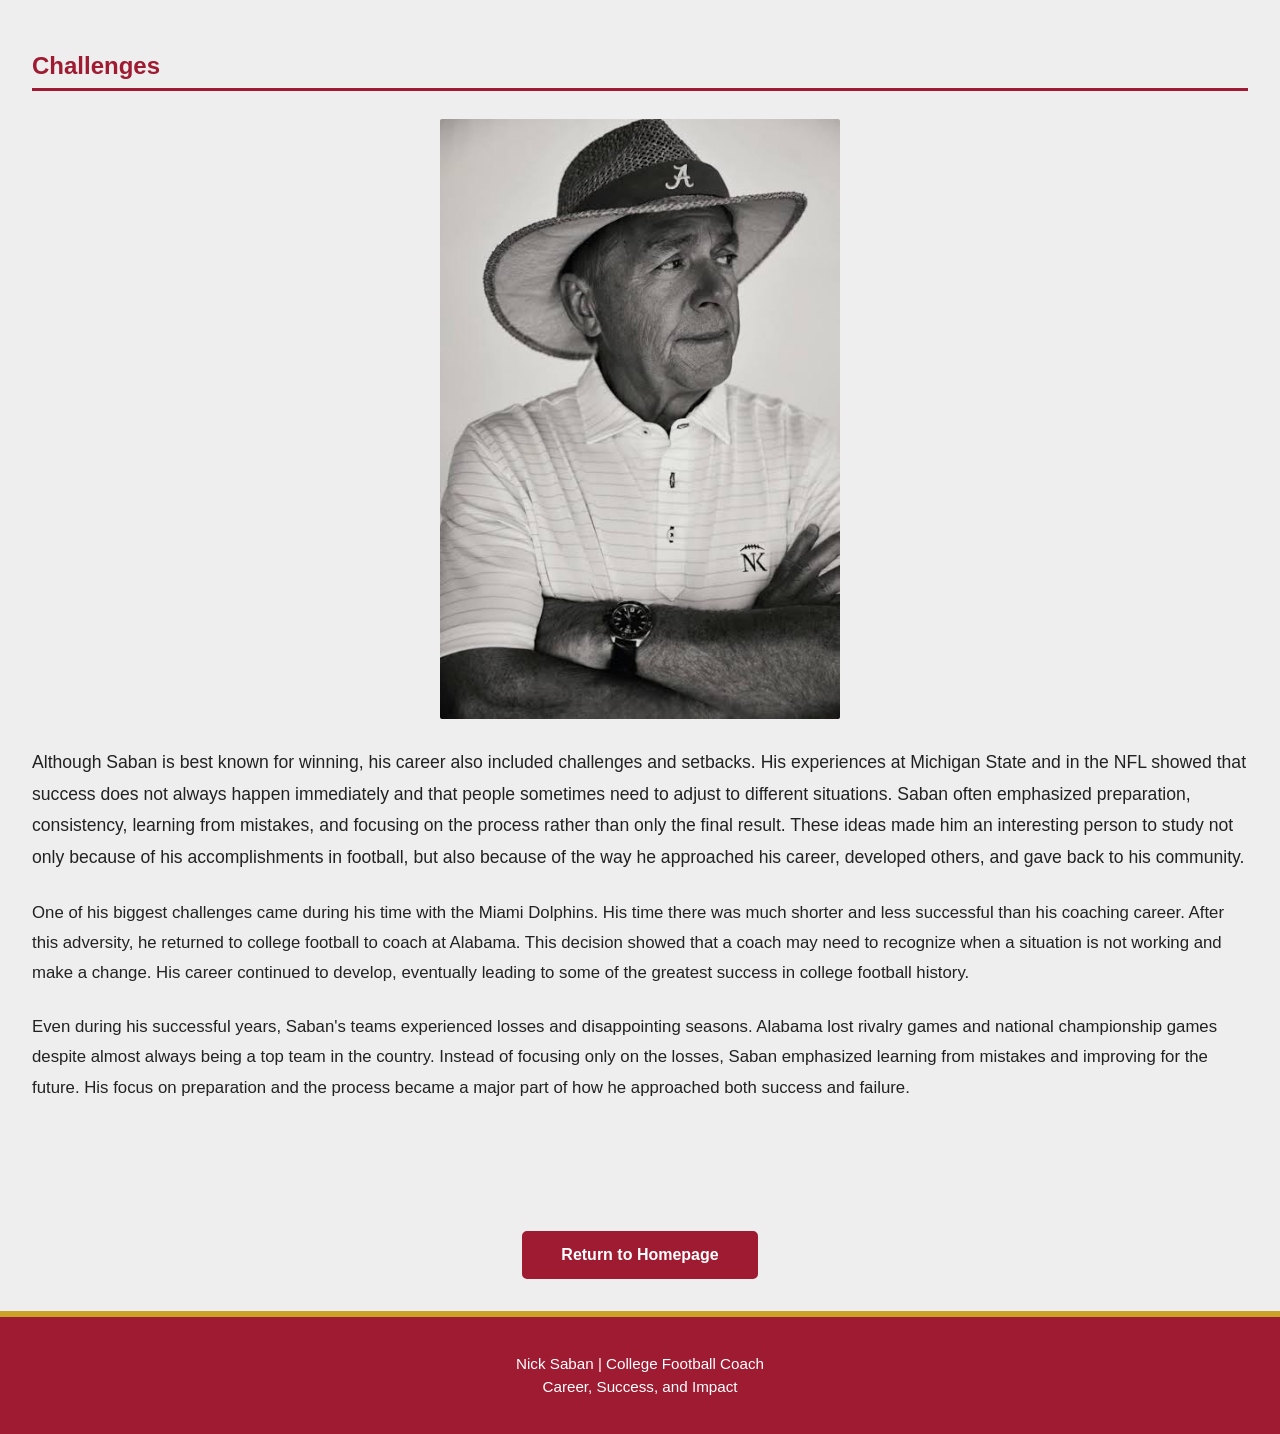
==== challenges.html @ 422cbd1a "Web 1 Final Project Updated" ====
<!DOCTYPE html>
<html lang="en">
<head>
  <meta charset="UTF-8">
  <meta name="viewport" content="width=device-width, initial-scale=1.0">
  <title>Nick Saban - Challenges</title>
  <link rel="stylesheet" href="styles.css">
</head>
<body>
  <main>
  <section id="challenges">
  <h2>Challenges</h2>
 <img src="images/images.jfif" alt="">
 <p>Although Saban is best known for winning, his career also included challenges and setbacks. His experiences at Michigan State and in the NFL showed that success does not always happen immediately and that people sometimes need to adjust to different situations. Saban often emphasized preparation, consistency, learning from mistakes, and focusing on the process rather than only the final result. These ideas made him an interesting person to study not only because of his accomplishments in football, but also because of the way he approached his career, developed others, and gave back to his community.</p>
 
 <p>One of his biggest challenges came during his time with the Miami Dolphins. His time there was much shorter and less successful than his coaching career. After this adversity, he returned to college football to coach at Alabama. This decision showed that a coach may need to recognize when a situation is not working and make a change. His career continued to develop, eventually leading to some of the greatest success in college football history.</p>

 <p>Even during his successful years, Saban's teams experienced losses and disappointing seasons. Alabama lost rivalry games and national championship games despite almost always being a top team in the country. Instead of focusing only on the losses, Saban emphasized learning from mistakes and improving for the future. His focus on preparation and the process became a major part of how he approached both success and failure.</p>
 </section>
</main>
<a href="career.html" class="home-button">Return to Homepage</a>
 <footer>
  <p>Nick Saban | College Football Coach</p>
  <p>Career, Success, and Impact</p>
</footer>

</body>


</html>
---- styles.css ----
body{
  margin: 0px;
  font-family: Arial, Helvetica, sans-serif;
  background-color: #eeeeee;
  color: #222222;
}

.wrapper{
  max-width: 64rem;
  margin: 0 auto;
  background-color: white;
}

.banner{
  background-color: #9e1b32;
  color: white;
  text-align: center;
  padding: 3.5rem 1rem;
  border-bottom: 5px solid #777777;
}

.banner h1{
  margin: 0;
  font-size: 4rem;
  letter-spacing: 3px;
  text-transform: uppercase;
}

.banner p{
  margin-top: 15px;
  font-size: 1.3rem;
  font-style: italic;
}

.facts {
  background-color: #f7f7f7;
  text-align: center;
  padding: 2rem;
  border-bottom: 1px solid #dddddd;
}

.facts h2 {
  color: #9e1b32;
  font-size: 1.8rem;
  margin-top: 0;
  margin-bottom: 1.5rem;
  border-bottom: none;
}

.fact-container {
  display: flex;
  justify-content: space-around;
  align-items: stretch;
  gap: 1rem;
}

.fact {
  flex: 1;
  background-color: white;
  border-top: 5px solid #9e1b32;
  padding: 1.2rem;
  box-shadow: 0 2px 6px rgba(0, 0, 0, 0.12);
}

.fact h3{
color: #9e1b32;
font-size: 2.5rem;
margin: 0;
}

.fact p{
  font-size: 0.95rem;
  margin: 0.5rem 0 0;
}

@media (max-width: 48rem) {
  .fact-container{
    flex-direction: column;
  }
}

nav {
  background-color: #f7f7f7;
  padding: 1.5rem;
  border-top: 4px solid #9e1b32;
border-bottom: 1px solid #dddddd;
}

nav ul{
  display: flex;
  flex-wrap: wrap;
  justify-content: center;
  align-items: center;
  gap: 1rem;
  margin: 0;
  padding: 0;

}

nav li {
  list-style-type: none;
}

nav a {
  display: block;
  padding: 0.8rem 1.5rem;
  text-decoration: none;
  color: white;
  background-color: #9e1b32;
  border: 2px solid #9e1b32;
  border-radius: 5px;
  font-weight: bold;
  transition: 0.3s;
}

nav a:hover {
  background-color: white;
  color: #9e1b32;
  border: 2px solid #9e1b32;
}

main {
  padding: 2rem;
}

h2 {
  color: #9e1b32;
  font-size: 2.2 rem;
  margin-bottom: 1rem;
  padding-bottom: 0.5rem;
  border-bottom: 3px solid #9e1b32;
}

section {
  margin-bottom: 4rem;
}

section img {
  width: 100%;
  max-width: 400px;
  height: auto;
  display: block;
  margin: 1.5rem auto;
  border: 4px solid #eeeeee;
  border-radius: 6px;
}

footer {
  background-color: #9e1b32;
  color: white;
  text-align: center;
  padding: 2rem 1rem;
  border-top: 6px solid #c9a227;
}

footer p{
  margin: 0.4rem 0;
  font-size: 0.95rem;

}

section p {
  line-height: 1.8;
  font-size: 1.05rem;
  margin-top: 1rem;
  margin-bottom: 1.5rem;
}

section p:first-of-type {
  font-size: 1.1rem;
}

section p{
  font-family: 'Trebuchet MS', 'Lucida Sans Unicode', 'Lucida Grande', 'Lucida Sans', Arial, sans-serif;
  line-height: 1.8;
  font-size: 1.05rem;
}


@media (max-width: 48rem) {
  main {
    padding: 1rem;
  }
  

  nav ul {
    flex-direction: column;
  }
  nav a {
    width: 250px;
    text-align: center;
  }
}

.home-button {
  display: block;
  width: 200px;
  margin: 2rem auto;
  padding: 0.8rem 1rem;
  text-align: center;
  text-decoration: none;
  color: white;
  background-color: #9e1b32;
  border: 2px solid #9e1b32;
  border-radius: 5px;
  font-weight: bold;

}

.home-button:hover {
  background-color: white;
  color: #9e1b32;
}
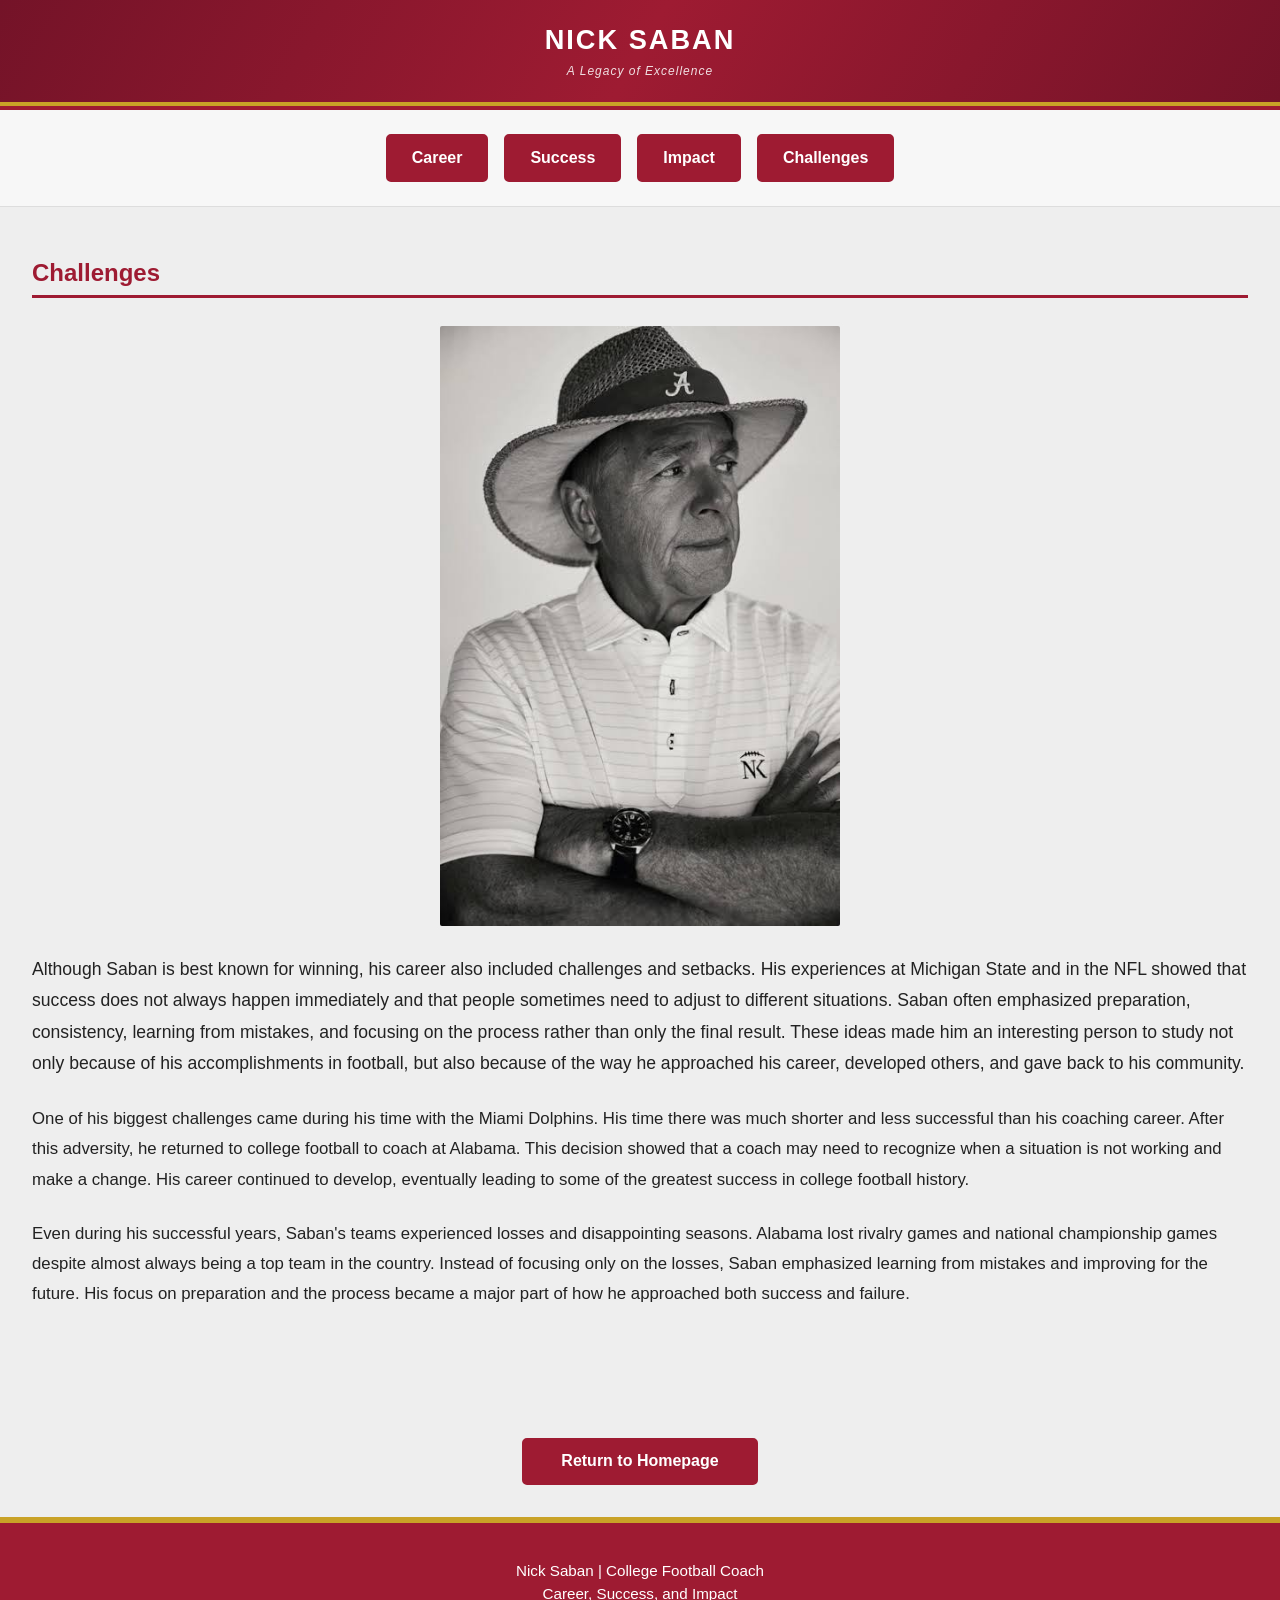
==== commit 721b98c4: "final web 1 nick saban. Final Submissions Home Stretch" ====
--- a/challenges.html
+++ b/challenges.html
@@ -7,6 +7,17 @@
   <link rel="stylesheet" href="styles.css">
 </head>
 <body>
+  <header class="subpage-header">
+    <h1>Nick Saban</h1><p>A Legacy of Excellence</p></header>
+  <nav>
+      <ul>
+        <li><a href="index.html">Career</a></li>
+        <li><a href="success.html">Success</a></li>
+        <li><a href="impact.html">Impact</a></li>
+        <li><a href="challenges.html">Challenges</a></li>
+      </ul>
+
+      </nav>
   <main>
   <section id="challenges">
   <h2>Challenges</h2>
@@ -18,7 +29,7 @@
  <p>Even during his successful years, Saban's teams experienced losses and disappointing seasons. Alabama lost rivalry games and national championship games despite almost always being a top team in the country. Instead of focusing only on the losses, Saban emphasized learning from mistakes and improving for the future. His focus on preparation and the process became a major part of how he approached both success and failure.</p>
  </section>
 </main>
-<a href="career.html" class="home-button">Return to Homepage</a>
+<a href="index.html" class="home-button">Return to Homepage</a>
  <footer>
   <p>Nick Saban | College Football Coach</p>
   <p>Career, Success, and Impact</p>
--- a/styles.css
+++ b/styles.css
@@ -211,3 +211,43 @@
   background-color: white;
   color: #9e1b32;
 }
+
+.subpage-header {
+  background: linear-gradient(120deg, #741328, #9e1b32, #741328);
+  color: white;
+  text-align: center;
+  padding: 1.5rem 1rem;
+  border-bottom: 4px solid #c9a227;
+  box-shadow: 0 3px 8px rgba(0, 0, 0, 0.15);
+}
+
+.subpage-header h1 {
+  font-size: 2.2rem;
+  font-weight: bold;
+  letter-spacing: 2px;
+  text-transform: uppercase;
+  margin: 0;
+}
+
+.subpage-header p {
+  color: #f0dfe2;
+  font-size: 0.9rem;
+  letter-spacing: 2px;
+  font-style: italic;
+  margin: 0.5rem 0 0;
+}
+
+@media (max-width: 48rem) {
+  .subpage-header {
+    padding: 1.2rem 0.8rem;
+  }
+}
+
+.subpage-header h1 {
+  font-size: 1.7rem;
+}
+
+.subpage-header p {
+  font-size: 0.75rem;
+  letter-spacing: 1px;
+}
